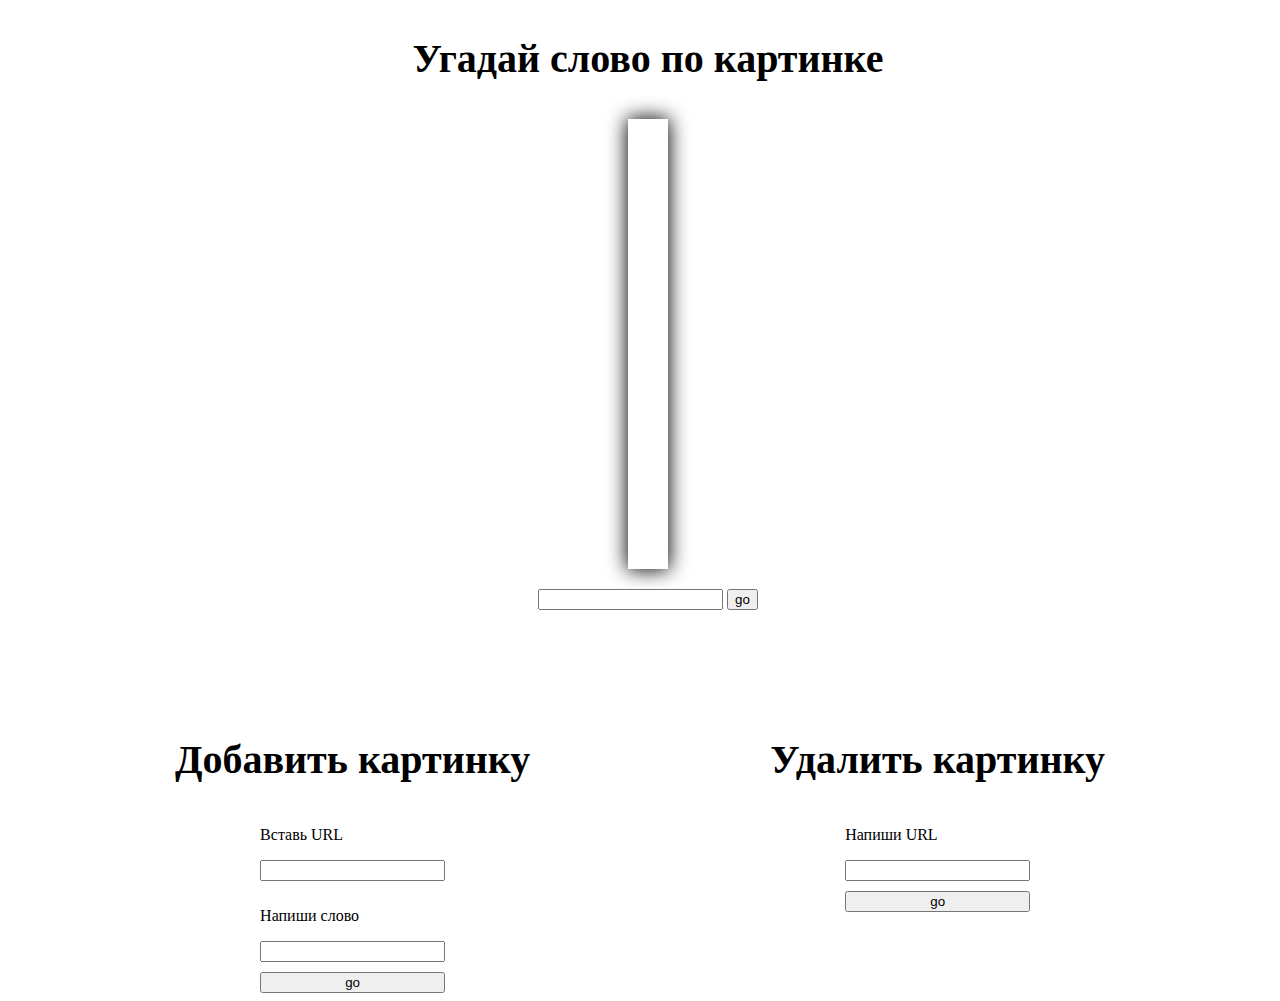
==== index.html @ c0c42b07 "First commit" ====
<!DOCTYPE html>
<html lang="en">
<head>
    <meta charset="UTF-8">
    <meta http-equiv="X-UA-Compatible" content="IE=edge">
    <meta name="viewport" content="width=device-width, initial-scale=1.0">
    <title>EngSoft</title>
    <link rel="stylesheet" href="/style.css">
</head>
<body>
    <section class="section1">
        
        <h1 class="title">Угадай слово по картинке</h1>
        <div class="imgOut"><img src="" alt=""></div>
        <div class="form1">
            <input type="text" class="input"> 
            <button class="btn">go</button>
        </div>
        
        <div class="status"></div>
    </section>

    <div class="second">
        <section class="section2">
            <h1>Добавить картинку</h1>
            <div class="form2">
                <p>Вставь URL</p>
                <input type="text" class="input-URL"> 
                <p>Напиши слово</p>
                <input type="text" class="input-word"> 
                <button class="btnAdd">go</button>
            </div>
        </section>
        <section class="section3">
            <h1>Удалить картинку</h1>
            <div class="form3">
                <p>Напиши URL </p>
                <input type="text" class="input-word-delete"> 
                <button class="btnDelete">go</button>
            </div>
        </section>
    </div>
    <script src="/images.js"></script>
    <script src="/script.js"></script>
</body>
</html>
---- style.css ----
.section1{
    width: 100vw;
    display: flex;
    justify-content: center;
    align-items: center;
    flex-direction: column;
}
h1 {
    font-size: 40px;
}

.imgOut img{
    padding: 20px;
    max-height: 40vh;
    min-height: 40vh;
}
.imgOut {
    display: flex;
    justify-content: center;
    align-items: center;
    margin: 10px 0 0 0;
    min-height: 50vh;
    max-height: 50vh;
    box-shadow: 0 0 20px 1px;
}

.form1 {
    margin-top: 20px;
}

.input {
    margin: 0;

}

.btn {
    margin: 0;
}

.section2 {
    margin-top: 100px;
    display: flex;
    justify-content: center;
    align-items: center;
    flex-direction: column;
}
.form2 {
    display: flex;
    flex-direction: column;
}

.form2 input {
    margin-bottom: 10px;
}

.second {
    display: flex;
    justify-content: center;
    align-items: flex-start;
    gap: 240px;
}

.section3 {
    margin-top: 100px;
    display: flex;
    justify-content: center;
    align-items: center;
    flex-direction: column;
}
.form3 {
    display: flex;
    flex-direction: column;
}

.form3 input {
    margin-bottom: 10px;
}
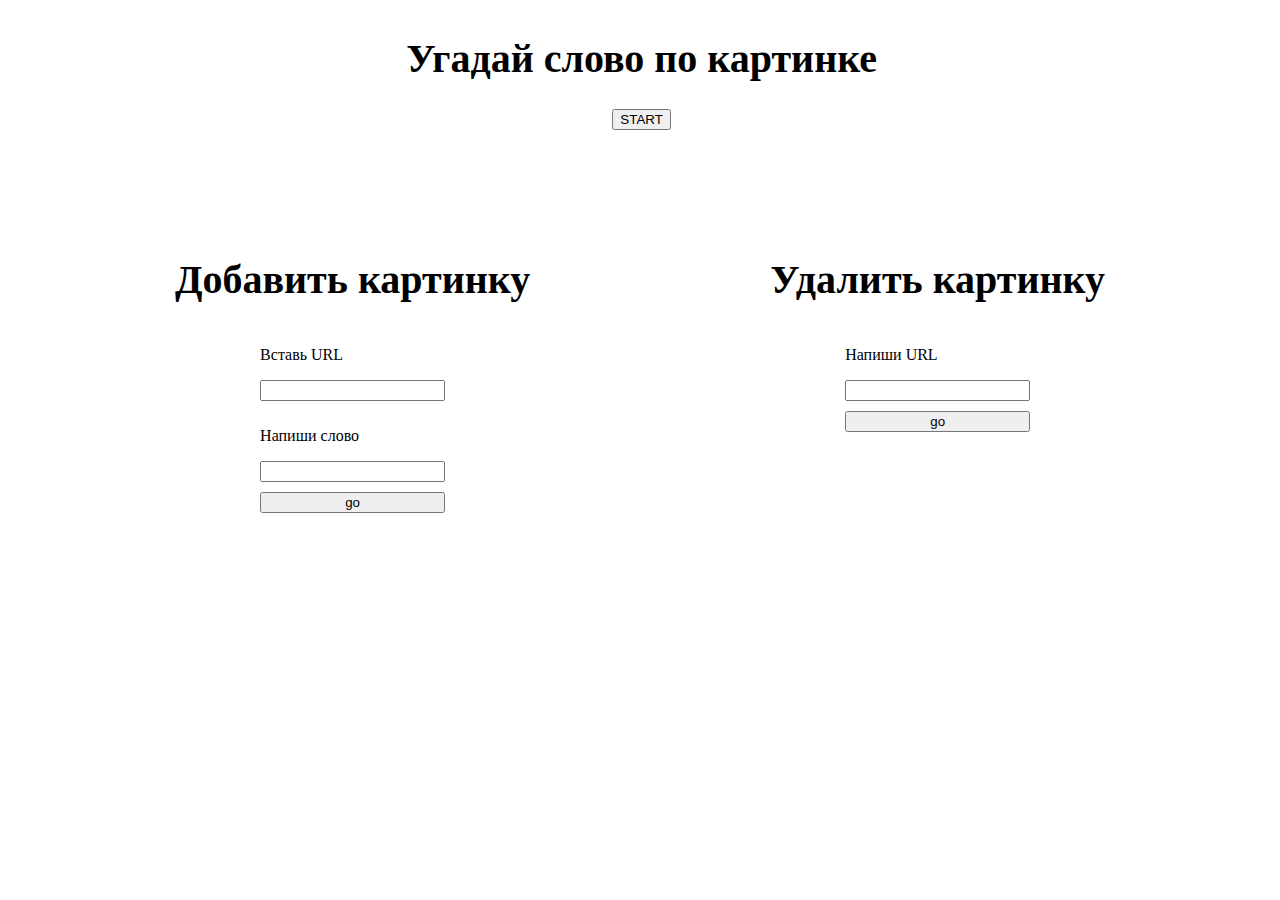
==== commit 64e21ac6: "second commit" ====
--- a/index.html
+++ b/index.html
@@ -11,11 +11,15 @@
     <section class="section1">
         
         <h1 class="title">Угадай слово по картинке</h1>
-        <div class="imgOut"><img src="" alt=""></div>
-        <div class="form1">
-            <input type="text" class="input"> 
-            <button class="btn">go</button>
-        </div>
+        <button class="btn-start">START</button>
+        <button class="btn-restart hidden">RESTART</button>
+        <div class="game hidden">
+            <div class="imgOut"><img src="" alt=""></div>
+            <div class="form1">
+                <input type="text" class="input"> 
+                <button class="btn">go</button>
+            </div>
+         </div>
         
         <div class="status"></div>
     </section>
@@ -39,8 +43,8 @@
                 <button class="btnDelete">go</button>
             </div>
         </section>
-    </div>
-    <script src="/images.js"></script>
+    </div> 
+    
     <script src="/script.js"></script>
 </body>
 </html>--- a/style.css
+++ b/style.css
@@ -1,5 +1,9 @@
+body {
+    
+}
+ 
 .section1{
-    width: 100vw;
+    width: 99vw;
     display: flex;
     justify-content: center;
     align-items: center;
@@ -15,6 +19,9 @@
     min-height: 40vh;
 }
 .imgOut {
+    padding: 0;
+    border-radius: 55px;
+    background-color: #fff;
     display: flex;
     justify-content: center;
     align-items: center;
@@ -74,4 +81,14 @@
 
 .form3 input {
     margin-bottom: 10px;
+}
+
+.game {
+    display: flex;
+    justify-content: center;
+    align-items: center;
+    flex-direction: column;
+}
+.hidden {
+    display: none;
 }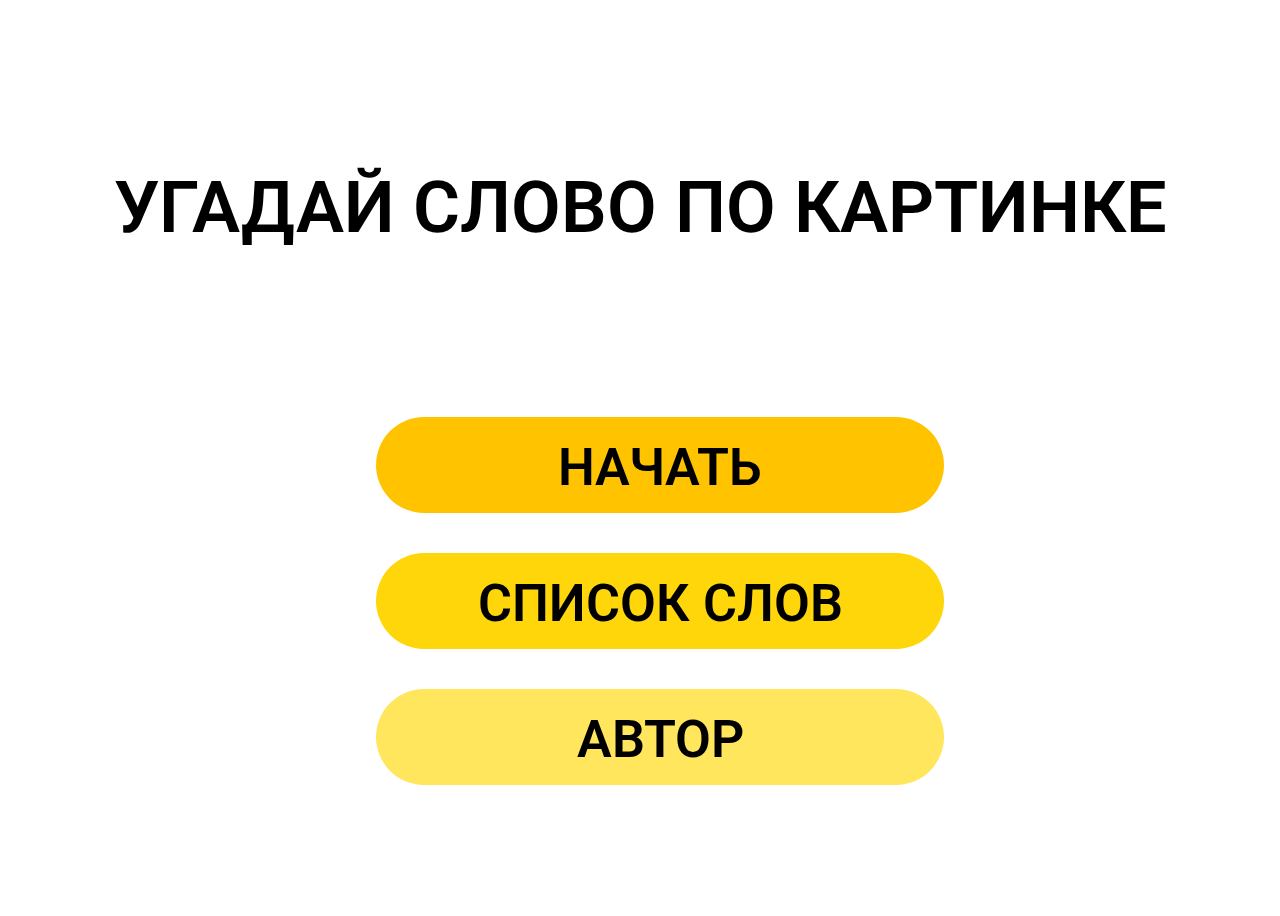
==== commit ffeb59ff: "commit for GitHub Pages" ====
--- a/index.html
+++ b/index.html
@@ -4,47 +4,28 @@
     <meta charset="UTF-8">
     <meta http-equiv="X-UA-Compatible" content="IE=edge">
     <meta name="viewport" content="width=device-width, initial-scale=1.0">
-    <title>EngSoft</title>
-    <link rel="stylesheet" href="/style.css">
+    <link rel="preconnect" href="https://fonts.googleapis.com">
+    <link rel="preconnect" href="https://fonts.gstatic.com" crossorigin>
+    <link href="https://fonts.googleapis.com/css2?family=Roboto:wght@700&display=swap" rel="stylesheet">
+    <link rel="stylesheet" href="start-page/start-page.css">
+    <title>EngHelper</title>
 </head>
 <body>
-    <section class="section1">
-        
-        <h1 class="title">Угадай слово по картинке</h1>
-        <button class="btn-start">START</button>
-        <button class="btn-restart hidden">RESTART</button>
-        <div class="game hidden">
-            <div class="imgOut"><img src="" alt=""></div>
-            <div class="form1">
-                <input type="text" class="input"> 
-                <button class="btn">go</button>
-            </div>
-         </div>
-        
-        <div class="status"></div>
-    </section>
-
-    <div class="second">
-        <section class="section2">
-            <h1>Добавить картинку</h1>
-            <div class="form2">
-                <p>Вставь URL</p>
-                <input type="text" class="input-URL"> 
-                <p>Напиши слово</p>
-                <input type="text" class="input-word"> 
-                <button class="btnAdd">go</button>
-            </div>
-        </section>
-        <section class="section3">
-            <h1>Удалить картинку</h1>
-            <div class="form3">
-                <p>Напиши URL </p>
-                <input type="text" class="input-word-delete"> 
-                <button class="btnDelete">go</button>
-            </div>
-        </section>
-    </div> 
-    
-    <script src="/script.js"></script>
+    <div class="container emerge">
+        <h1 class="title">УГАДАЙ СЛОВО ПО КАРТИНКЕ</h1>
+        <ul class="list">
+            <li class="li-game">
+                <button class="btn-game orange">НАЧАТЬ</button>
+            </li>
+            <li class="li-list">
+                <button class="btn-list yellow">СПИСОК СЛОВ</button>
+            </li>
+            <li class="li-author" target="_blank">
+                <button class="btn-author faded" target="_blank">АВТОР</button>
+            </li>
+        </ul>
+    </div>
+    <script src="start-page/start-page.js"></script>
+    <script src="emerge.js"></script>
 </body>
-</html>+</html> --- a/start-page/start-page.css
+++ b/start-page/start-page.css
@@ -0,0 +1,99 @@
+*, ::after,::before {
+    font-family: inherit;
+}
+
+body {
+    display: flex;
+    justify-content: center;
+    align-items: center;
+    font-family: 'Roboto', sans-serif;
+}
+
+.container {
+    max-width: 97vw;
+    height: 900px;
+    display: flex;
+    justify-content: center;
+    align-items: center;
+    flex-direction: column;
+    text-align: center;
+}
+
+h1 {
+    font-weight: 600;
+    font-size: 72px;
+    line-height: 121%;
+    margin-bottom: 150px;
+}
+
+ul {
+    list-style: none;
+    display: flex;
+    justify-content: center;
+    align-items: center;
+    flex-direction: column;
+    gap: 40px;
+}
+
+.li-list {
+    display: flex;
+    justify-content: center;
+    align-items: center;
+}
+
+button {
+    opacity: 1;
+    width: 568px;
+    height: 96px;
+    background-color: #fff;
+    border: 0px;
+    font-weight: 600;
+    font-size: 52px;
+    line-height: 121%;
+    border-radius: 48px;
+    padding: 20px 60px;
+}
+
+
+.orange {
+    background-color: #FFC300;
+}
+
+.orange:hover {
+    background-color: #ebb401;
+}
+
+.yellow {
+    background-color: #FFD60A;
+}
+
+.yellow:hover {
+    background-color: #eec600;
+}
+
+.faded {
+    background-color: #FFE65C;
+}
+
+.faded:hover {
+    background-color: #f1d42b;
+}
+
+@media (max-width: 780px) {
+    .list {
+        padding: 0;
+    }
+}
+
+@media (max-width: 580px) {
+    h1 {
+        font-size: 52px;
+    }
+    button {
+        text-align: center;
+        font-size: 32px;
+        width: 300px;
+        height: 69px;
+        padding: 20px 30px;
+    }
+}